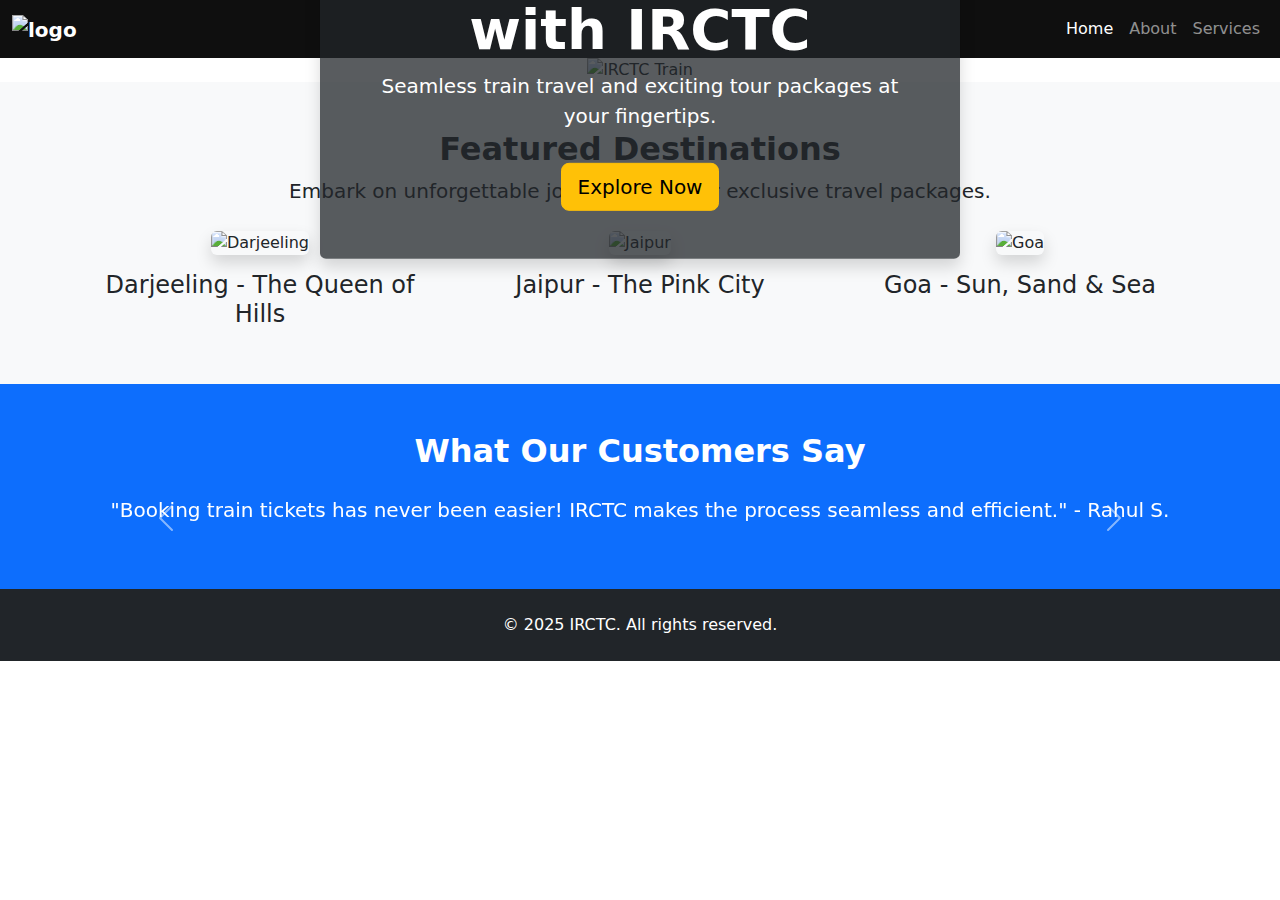
==== index.html @ e9c84093 "Add files via upload" ====
<!DOCTYPE html>
<html lang="en">
<head>
    <meta charset="UTF-8">
    <meta name="viewport" content="width=device-width, initial-scale=1.0">
    <title>IRCTC - Explore India</title>
    <link rel="stylesheet" href="styles.css">
    <link rel="icon" href="images.png" type="image/icon type">
    <link href="https://cdn.jsdelivr.net/npm/bootstrap@5.3.0/dist/css/bootstrap.min.css" rel="stylesheet">
    <script src="https://cdn.jsdelivr.net/npm/bootstrap@5.3.0/dist/js/bootstrap.bundle.min.js" defer></script>
</head>
<body>
    <header>
        <nav class="navbar navbar-expand-lg navbar-dark" style="background-color: #0f0f0f;">
            <div class="container-fluid">
                <a class="navbar-brand fw-bold" href="#"><img src="images.png" alt="logo" style="width: 50px; height: auto;"> </a>
                <button class="navbar-toggler" type="button" data-bs-toggle="collapse" data-bs-target="#navbarNav" aria-controls="navbarNav" aria-expanded="false" aria-label="Toggle navigation">
                    <span class="navbar-toggler-icon"></span>
                </button>
                <div class="collapse navbar-collapse" id="navbarNav">
                    <ul class="navbar-nav ms-auto">
                        <li class="nav-item"><a class="nav-link active" href="index.html">Home</a></li>
                        <li class="nav-item"><a class="nav-link" href="about.html">About</a></li>
                        <li class="nav-item"><a class="nav-link" href="services.html">Services</a></li>
                    </ul>
                </div>
            </div>
        </nav>
    </header>
    
    <section class="hero position-relative text-center">
        <img src="parichay-sen-R3ELM2dhouI-unsplash.jpg" alt="IRCTC Train" class="img-fluid w-100" style="object-fit: cover; object-position: center; max-height: 700px;">
        <div class="position-absolute top-50 start-50 translate-middle text-white bg-dark bg-opacity-75 p-5 rounded shadow">
            <h1 class="display-4 fw-bold">Experience India with IRCTC</h1>
            <p class="lead">Seamless train travel and exciting tour packages at your fingertips.</p>
            <a href="#destinations" class="btn btn-warning btn-lg mt-3">Explore Now</a>
        </div>
    </section>
    
    <section id="destinations" class="featured-destinations text-center py-5 bg-light">
        <div class="container">
            <h2 class="fw-bold">Featured Destinations</h2>
            <p class="lead">Embark on unforgettable journeys with our exclusive travel packages.</p>
            <div class="row mt-4">
                <div class="col-md-4">
                    <img src="darjeeling.jpg" alt="Darjeeling" class="img-fluid rounded shadow">
                    <h4 class="mt-3">Darjeeling - The Queen of Hills</h4>
                </div>
                <div class="col-md-4">
                    <img src="jaipur.jpg" alt="Jaipur" class="img-fluid rounded shadow">
                    <h4 class="mt-3">Jaipur - The Pink City</h4>
                </div>
                <div class="col-md-4">
                    <img src="goa.jpg" alt="Goa" class="img-fluid rounded shadow">
                    <h4 class="mt-3">Goa - Sun, Sand & Sea</h4>
                </div>
            </div>
            
        </div>
    </section>
    
    <section class="testimonials text-center py-5 bg-primary text-white">
        <div class="container">
            <h2 class="fw-bold">What Our Customers Say</h2>
            <div id="testimonialCarousel" class="carousel slide mt-4" data-bs-ride="carousel">
                <div class="carousel-inner">
                    <div class="carousel-item active">
                        <p class="lead">"Booking train tickets has never been easier! IRCTC makes the process seamless and efficient." - Rahul S.</p>
                    </div>
                    <div class="carousel-item">
                        <p class="lead">"The tourism packages are amazing! Had a great travel experience thanks to IRCTC." - Priya M.</p>
                    </div>
                    <div class="carousel-item">
                        <p class="lead">"Comfortable travel, easy booking, and great customer support. Highly recommended!" - Amit K.</p>
                    </div>
                </div>
                <button class="carousel-control-prev" type="button" data-bs-target="#testimonialCarousel" data-bs-slide="prev">
                    <span class="carousel-control-prev-icon" aria-hidden="true"></span>
                </button>
                <button class="carousel-control-next" type="button" data-bs-target="#testimonialCarousel" data-bs-slide="next">
                    <span class="carousel-control-next-icon" aria-hidden="true"></span>
                </button>
            </div>
        </div>
    </section>
    
    <footer class="bg-dark text-white text-center py-4">
        <p class="mb-0">&copy; 2025 IRCTC. All rights reserved.</p>
    </footer>
</body>
</html>
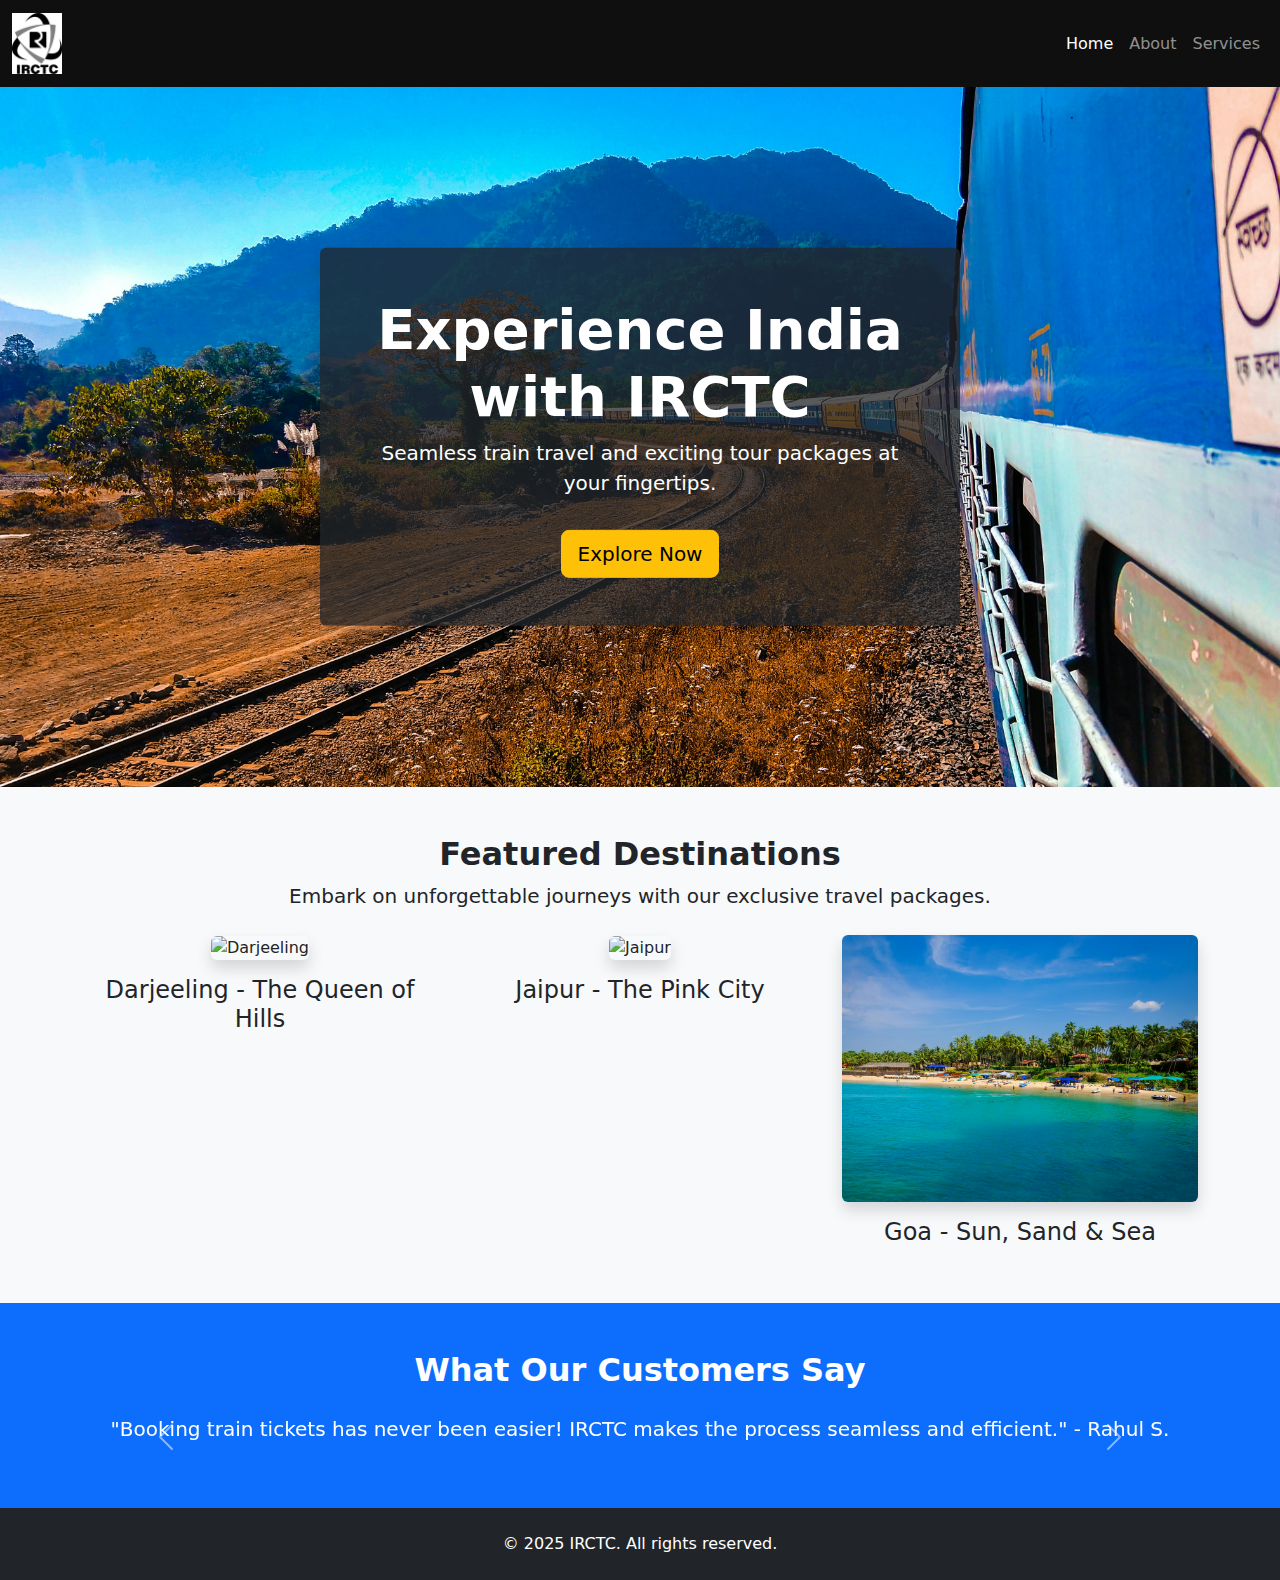
==== commit 71e8ffd0: "Update index.html" ====
--- a/index.html
+++ b/index.html
@@ -4,8 +4,8 @@
     <meta charset="UTF-8">
     <meta name="viewport" content="width=device-width, initial-scale=1.0">
     <title>IRCTC - Explore India</title>
-    <link rel="stylesheet" href="styles.css">
-    <link rel="icon" href="images.png" type="image/icon type">
+    <link rel="stylesheet" href="project 1/styles.css">
+    <link rel="icon" href="project 1/images.png" type="image/icon type">
     <link href="https://cdn.jsdelivr.net/npm/bootstrap@5.3.0/dist/css/bootstrap.min.css" rel="stylesheet">
     <script src="https://cdn.jsdelivr.net/npm/bootstrap@5.3.0/dist/js/bootstrap.bundle.min.js" defer></script>
 </head>
@@ -13,15 +13,15 @@
     <header>
         <nav class="navbar navbar-expand-lg navbar-dark" style="background-color: #0f0f0f;">
             <div class="container-fluid">
-                <a class="navbar-brand fw-bold" href="#"><img src="images.png" alt="logo" style="width: 50px; height: auto;"> </a>
+                <a class="navbar-brand fw-bold" href="#"><img src="project 1/images.png" alt="logo" style="width: 50px; height: auto;"> </a>
                 <button class="navbar-toggler" type="button" data-bs-toggle="collapse" data-bs-target="#navbarNav" aria-controls="navbarNav" aria-expanded="false" aria-label="Toggle navigation">
                     <span class="navbar-toggler-icon"></span>
                 </button>
                 <div class="collapse navbar-collapse" id="navbarNav">
                     <ul class="navbar-nav ms-auto">
                         <li class="nav-item"><a class="nav-link active" href="index.html">Home</a></li>
-                        <li class="nav-item"><a class="nav-link" href="about.html">About</a></li>
-                        <li class="nav-item"><a class="nav-link" href="services.html">Services</a></li>
+                        <li class="nav-item"><a class="nav-link" href="/project 1/about.html">About</a></li>
+                        <li class="nav-item"><a class="nav-link" href="/project 1/services.html">Services</a></li>
                     </ul>
                 </div>
             </div>
@@ -29,7 +29,7 @@
     </header>
     
     <section class="hero position-relative text-center">
-        <img src="parichay-sen-R3ELM2dhouI-unsplash.jpg" alt="IRCTC Train" class="img-fluid w-100" style="object-fit: cover; object-position: center; max-height: 700px;">
+        <img src="project 1/parichay-sen-R3ELM2dhouI-unsplash.jpg" alt="IRCTC Train" class="img-fluid w-100" style="object-fit: cover; object-position: center; max-height: 700px;">
         <div class="position-absolute top-50 start-50 translate-middle text-white bg-dark bg-opacity-75 p-5 rounded shadow">
             <h1 class="display-4 fw-bold">Experience India with IRCTC</h1>
             <p class="lead">Seamless train travel and exciting tour packages at your fingertips.</p>
@@ -43,15 +43,15 @@
             <p class="lead">Embark on unforgettable journeys with our exclusive travel packages.</p>
             <div class="row mt-4">
                 <div class="col-md-4">
-                    <img src="darjeeling.jpg" alt="Darjeeling" class="img-fluid rounded shadow">
+                    <img src="project 1/darjeeling.jpg" alt="Darjeeling" class="img-fluid rounded shadow">
                     <h4 class="mt-3">Darjeeling - The Queen of Hills</h4>
                 </div>
                 <div class="col-md-4">
-                    <img src="jaipur.jpg" alt="Jaipur" class="img-fluid rounded shadow">
+                    <img src="project 1/jaipur.jpg" alt="Jaipur" class="img-fluid rounded shadow">
                     <h4 class="mt-3">Jaipur - The Pink City</h4>
                 </div>
                 <div class="col-md-4">
-                    <img src="goa.jpg" alt="Goa" class="img-fluid rounded shadow">
+                    <img src="project 1/goa.jpg" alt="Goa" class="img-fluid rounded shadow">
                     <h4 class="mt-3">Goa - Sun, Sand & Sea</h4>
                 </div>
             </div>
